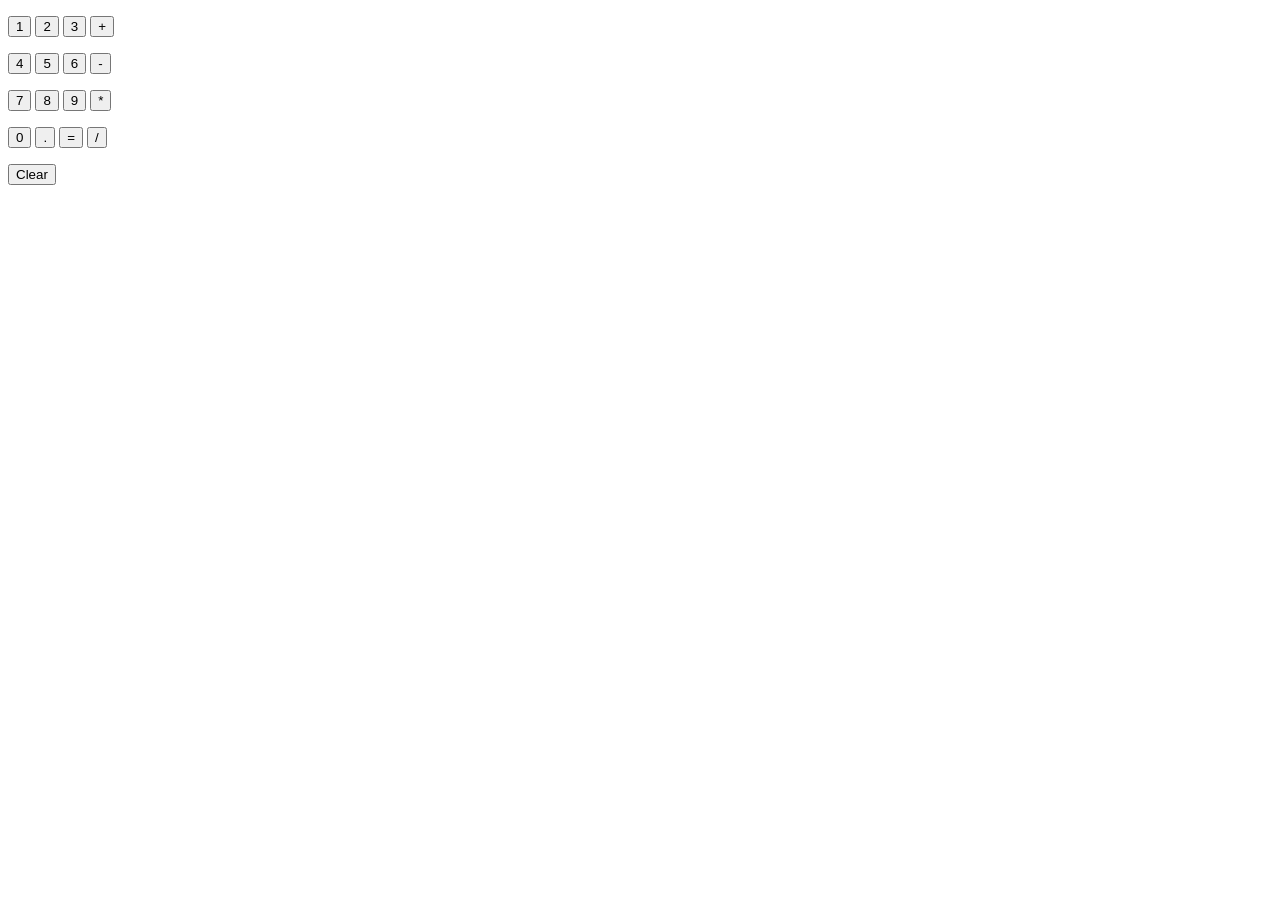
==== index.html @ aff30074 "Update and rename 10i-cals.html to index.html" ====
<!DOCTYPE html>
<html>
  <head>
    <link rel="stylesheet" href="Styles/10i-cals.css">
  </head>
  <body>
    <!-- Code changes are at the bottom. -->
     <p class="result"></p>
    <p>
      <button class="whole-btn num" onclick="
        updateCalculation('1');
      ">1</button>

      <button class="whole-btn num" onclick="
        updateCalculation('2');
      ">2</button>

      <button class="whole-btn num" onclick="
        updateCalculation('3');
      ">3</button>

      <button class="whole-btn operator" onclick="
        updateCalculation(' + ');
      ">+</button>
    </p>

    <p>
      <button class="whole-btn num" onclick="
        updateCalculation('4');
      ">4</button>

      <button class="whole-btn num" onclick="
        updateCalculation('5');
      ">5</button>

      <button class="whole-btn num" onclick="
        updateCalculation('6');
      ">6</button>

      <button  class="whole-btn operator" onclick="
        updateCalculation(' - ');
      ">-</button>
    </p>

    <p>
      <button class="whole-btn num" onclick="
        updateCalculation('7');
      ">7</button>

      <button class="whole-btn num" onclick="
        updateCalculation('8');
      ">8</button>

      <button class="whole-btn num" onclick="
        updateCalculation('9');
      ">9</button>

      <button class="whole-btn operator" onclick="
        updateCalculation(' * ');
      ">*</button>
    </p>

    <p>
      <button class="whole-btn num" onclick="
        updateCalculation('0');
      ">0</button>

      <button class="whole-btn num" onclick="
        updateCalculation('.');
      ">.</button>

      <button class="whole-btn num" onclick="
        // Note: eval() takes a string and runs it as code.
        // Avoid using eval() in real world projects since
        // it can potentially be given harmful code to run.
        // Only use eval() for learning purposes.
        calculation = eval(calculation);
        onKeyUp();

        // Remember to save the calculation here.
        localStorage.setItem('calculation', calculation);
      ">=</button>

      <button class="whole-btn operator" onclick="
        updateCalculation(' / ');
      ">/</button>
    </p>

    <p>
      <button class="whole-btn clear" onclick="
        calculation = '';
        onKeyUp();
        // Remember to save the calculation here.
        localStorage.setItem('calculation', calculation);
      ">Clear</button>
    </p>

    <script src="Scripts/10i.cals.js"></script>
  </body>
</html>
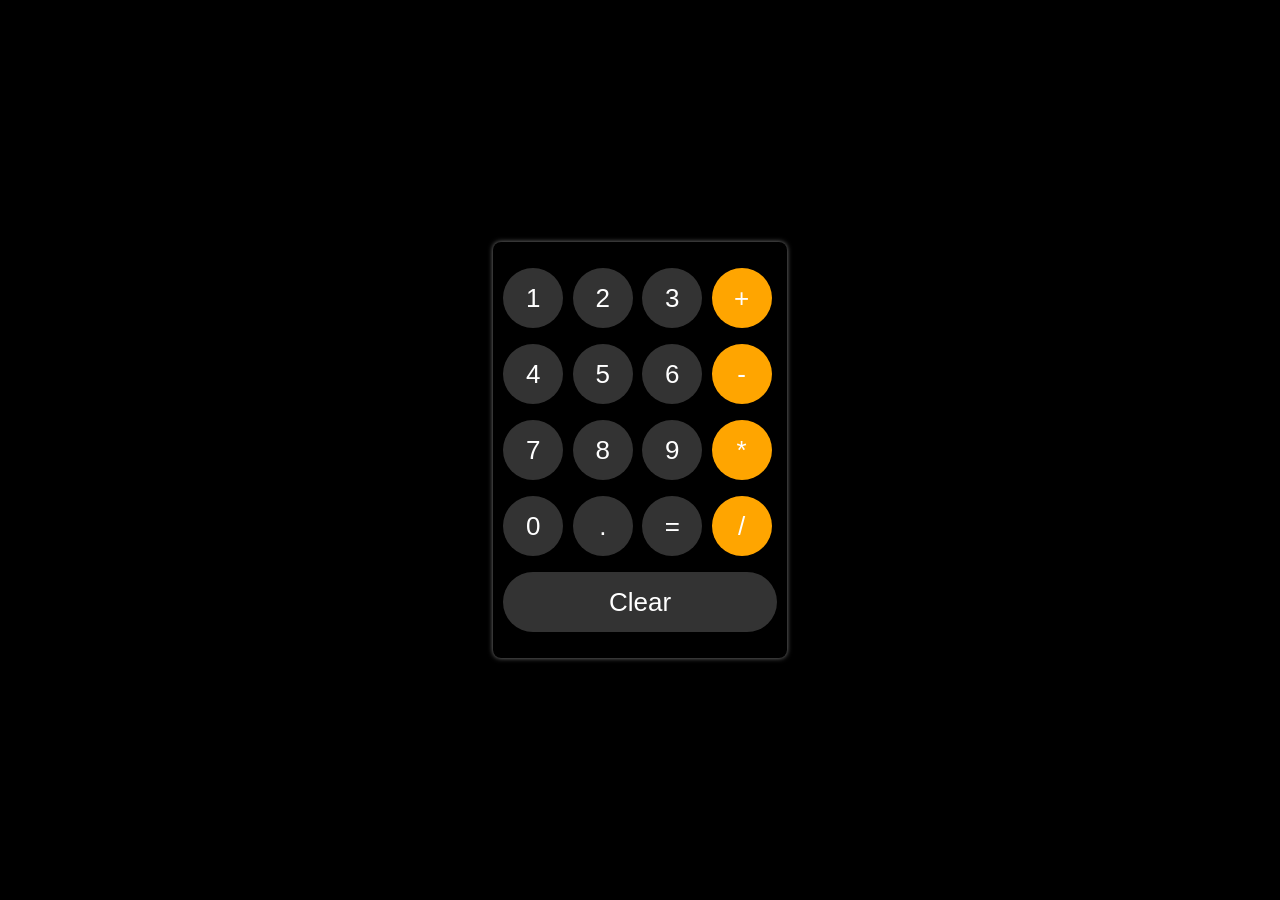
==== commit f3be60f2: "Add files via upload" ====
--- a/index.html
+++ b/index.html
@@ -1,11 +1,12 @@
 <!DOCTYPE html>
 <html>
   <head>
-    <link rel="stylesheet" href="Styles/10i-cals.css">
+    <link rel="stylesheet" href="cals.css">
   </head>
   <body>
+    <div>
     <!-- Code changes are at the bottom. -->
-     <p class="result"></p>
+    <p class="result"></p>
     <p>
       <button class="whole-btn num" onclick="
         updateCalculation('1');
@@ -87,14 +88,14 @@
     </p>
 
     <p>
-      <button class="whole-btn clear" onclick="
+      <button class="clear" onclick="
         calculation = '';
         onKeyUp();
         // Remember to save the calculation here.
         localStorage.setItem('calculation', calculation);
       ">Clear</button>
     </p>
-
-    <script src="Scripts/10i.cals.js"></script>
+    </div>
+    <script src="cals.js"></script>
   </body>
-</html>
+</html>
--- a/cals.css
+++ b/cals.css
@@ -0,0 +1,47 @@
+body{
+  background-color: black;
+  font-family: arial;
+  margin: 0;
+  height: 100vh;
+  display: flex;
+  justify-content: center;
+  align-items: center;
+}
+div{
+  padding: 10px;
+  border-radius: 8px;
+  box-shadow: 0px 0px 5px gray;
+}
+.whole-btn{
+  font-size: 26px;
+  border: none; 
+  color: white;
+  height: 60px;
+  width: 60px;
+  border-radius: 60px;
+  margin-right: 5px;
+  cursor: pointer;
+}
+.num{
+  background-color: rgb(51, 51, 51);
+}
+.operator{
+  background-color: orange;
+}
+.result{
+  color: white;
+  font-size: 45px;
+  margin-top: 15px;
+  margin-bottom: 5px;
+  margin-left: 10px;
+}
+.clear{
+  border: none;
+  height: 60px;
+  width: 100%;
+  border-radius: 30px;
+  font-size: 26px;
+  color: white;
+  cursor: pointer;
+  background-color: rgb(51, 51, 51);
+}
